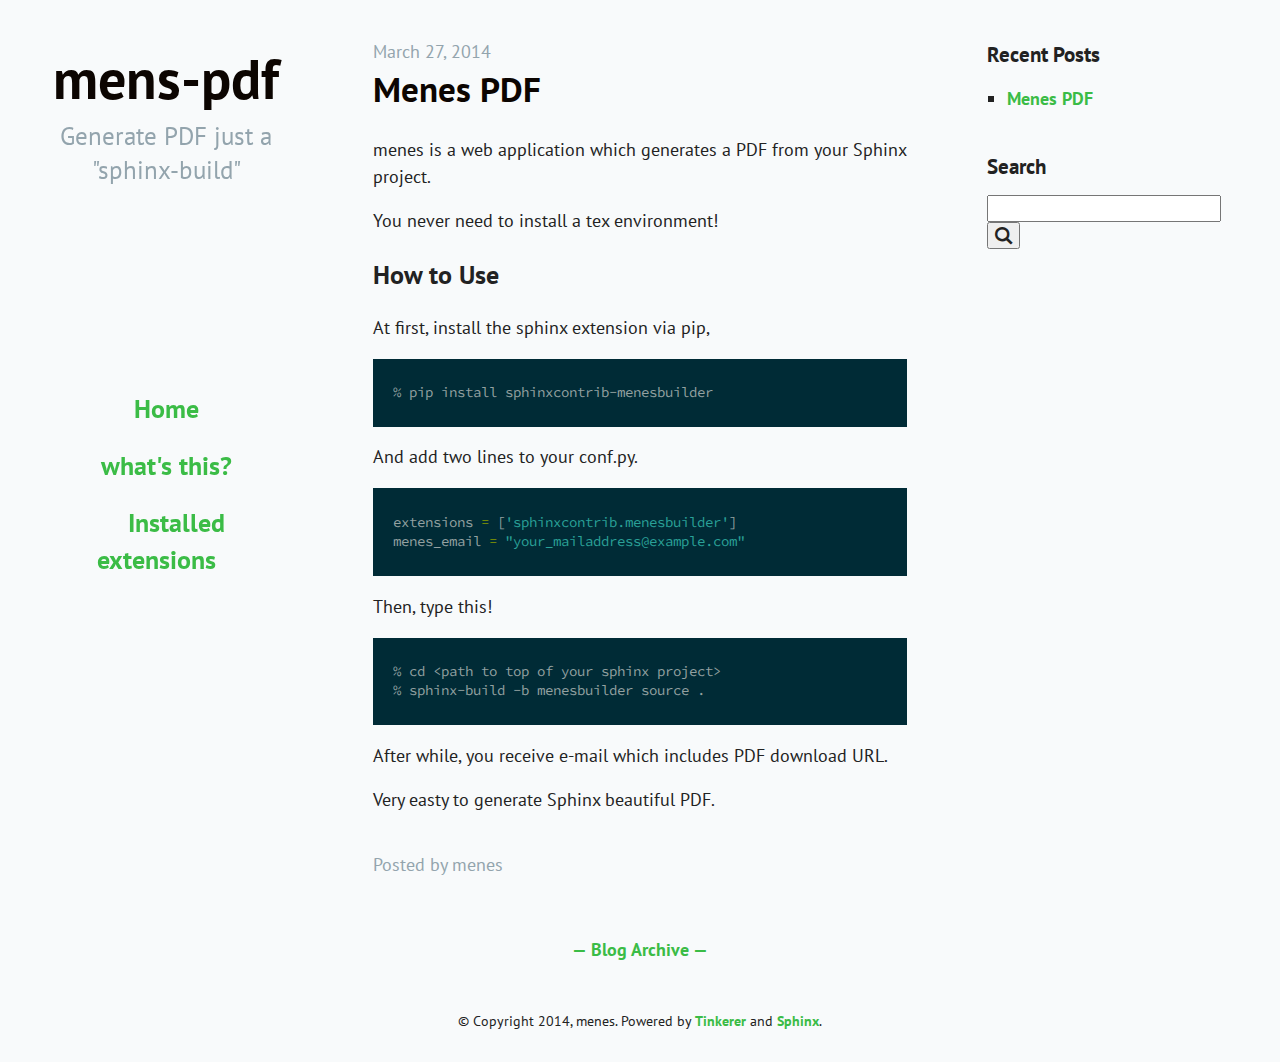
==== docs/blog/html/index.html @ aac069d6 "update docs." ====
<!DOCTYPE html><!--[if lt IE 7]>      <html xmlns="http://www.w3.org/1999/xhtml"
    xmlns:og="http://ogp.me/ns#"
    xmlns:fb="https://www.facebook.com/2008/fbml" class="no-js lt-ie9 lt-ie8 lt-ie7"> <![endif]-->
<!--[if IE 7]>         <html xmlns="http://www.w3.org/1999/xhtml"
    xmlns:og="http://ogp.me/ns#"
    xmlns:fb="https://www.facebook.com/2008/fbml" class="no-js lt-ie9 lt-ie8"> <![endif]-->
<!--[if IE 8]>         <html xmlns="http://www.w3.org/1999/xhtml"
    xmlns:og="http://ogp.me/ns#"
    xmlns:fb="https://www.facebook.com/2008/fbml" class="no-js lt-ie9"> <![endif]-->
<!--[if gt IE 8]><!--> <html xmlns="http://www.w3.org/1999/xhtml"
    xmlns:og="http://ogp.me/ns#"
    xmlns:fb="https://www.facebook.com/2008/fbml" class="no-js"> <!--<![endif]-->
    <head>
        <meta charset="utf-8">
        <meta http-equiv="X-UA-Compatible" content="IE=edge,chrome=1">
        <meta name="description" content="Generate PDF">
        <meta name="viewport" content="width=device-width">
        <title>Home &mdash; mens-pdf</title>
            <link rel="stylesheet" href="_static/normalize.css" type="text/css">
            <link rel="stylesheet" href="_static/sphinx.css" type="text/css">
            <link rel="stylesheet" href="_static/main.css" type="text/css">
            <link rel="stylesheet" href="_static/flat.css" type="text/css">
            <link rel="stylesheet" href="_static/pygments.css" type="text/css" />
            <link rel="stylesheet" href="_static/webfont.css" type="text/css">
        <link rel="shortcut icon" href="_static/tinkerer.ico" /><!-- Load modernizr and JQuery -->
        <script src="_static/vendor/modernizr-2.6.2.min.js"></script>
        <script src="//ajax.googleapis.com/ajax/libs/jquery/1.8.2/jquery.min.js"></script>
        <script>window.jQuery || document.write('<script src="_static/vendor/jquery-1.8.2.min.js"><\/script>')</script>
        <script src="_static/plugins.js"></script>
        <script src="_static/main.js"></script>
        <link rel="alternate" type="application/rss+xml" title="RSS" href="rss.html" /><script type="text/javascript">
      var DOCUMENTATION_OPTIONS = {
        URL_ROOT:    './',
        VERSION:     '1.3.0',
        COLLAPSE_INDEX: false,
        FILE_SUFFIX: '.html',
        HAS_SOURCE:  true
      };
    </script><script type="text/javascript" src="_static/underscore.js"></script><script type="text/javascript" src="_static/doctools.js"></script>

    <script type="text/javascript">
        $(document).ready(function () {
            // Scroll to content if on small screen
            if (screen.width < 480)
            {
                $(document).scrollTop(document.getElementsByTagName("article")[0].offsetTop - 44);
            }
        });
    </script></head>
    <body>
        <!--[if lt IE 7]>
            <p class="chromeframe">You are using an <strong>outdated</strong> browser. Please <a href="http://browsehappy.com/">upgrade your browser</a> or <a href="http://www.google.com/chromeframe/?redirect=true">activate Google Chrome Frame</a> to improve your experience.</p>
        <![endif]-->

      <div id="container"><header>
            <hgroup>
              <h1><a href="#">mens-pdf</a></h1><h2>Generate PDF just a &#34;sphinx-build&#34;</h2></hgroup>
          </header>
      <nav>
            <ul><li class="main-nav">
                  <a href="#">Home</a>
                </li>
              <li class="main-nav">
                  <a href="pages/whatsthis.html">what&#39;s this?</a>
                </li>
              <li class="main-nav">
                  <a href="pages/extensions.html">Installed extensions</a>
                </li>
              </ul>
          </nav><div class="main-container"><div class="main wrapper clearfix"><article><div class="timestamp postmeta">
            <span>March 27, 2014</span>
        </div>
        <div class="section" id="menes-pdf">
<h1><a href="2014/03/27/initial.html">Menes PDF</a></h1>
<p>menes is a web application which generates a PDF from your Sphinx
project.</p>
<p>You never need to install a tex environment!</p>
<div class="section" id="how-to-use">
<h2>How to Use</h2>
<p>At first, install the sphinx extension via pip,</p>
<div class="highlight-python"><div class="highlight"><pre>% pip install sphinxcontrib-menesbuilder
</pre></div>
</div>
<p>And add two lines to your conf.py.</p>
<div class="highlight-python"><div class="highlight"><pre><span class="n">extensions</span> <span class="o">=</span> <span class="p">[</span><span class="s">'sphinxcontrib.menesbuilder'</span><span class="p">]</span>
<span class="n">menes_email</span> <span class="o">=</span> <span class="s">&quot;your_mailaddress@example.com&quot;</span>
</pre></div>
</div>
<p>Then, type this!</p>
<div class="highlight-python"><div class="highlight"><pre>% cd &lt;path to top of your sphinx project&gt;
% sphinx-build -b menesbuilder source .
</pre></div>
</div>
<p>After while, you receive e-mail which includes PDF download URL.</p>
<p>Very easty to generate Sphinx beautiful PDF.</p>
</div>
</div>
        <div class="postmeta">
        <div class="author">
            <span>Posted by menes</span>
        </div>
        
        
        </div><div class="archive_link">
        <a href="archive.html"> &mdash; Blog Archive &mdash; </a>
    </div></article><aside class="sidebar"><section><div class="widget">
    <h1>Recent Posts</h1>
    <ul><li>
            <a href="2014/03/27/initial.html">Menes PDF</a>
        </li></ul>
</div>
</section><section><div class="widget" id="searchbox">
    <h1>Search</h1>
    <form action="search.html" method="get">
        <input type="text" name="q" />
        <button type="submit"><span class="webfont">L</span></button>
    </form>
</div></section></aside></div> <!-- #main --></div> <!-- #main-container -->

        <div class="footer-container"><footer class="wrapper">&copy; Copyright 2014, menes. Powered by <a href="http://www.tinkerer.me/">Tinkerer</a> and <a href="http://sphinx.pocoo.org/">Sphinx</a>.</footer></div> <!-- footer-container -->

      </div> <!--! end of #container --><!--[if lt IE 7 ]>
          <script src="//ajax.googleapis.com/ajax/libs/chrome-frame/1.0.3/CFInstall.min.js"></script>
          <script>window.attachEvent('onload',function(){CFInstall.check({mode:'overlay'})})</script>
        <![endif]-->
    </body>
</html>
---- docs/blog/html/_static/sphinx.css ----
div.admonition {
    margin-top: 10px;
    margin-bottom: 10px;
    padding: 7px;
}

div.admonition dt {
    font-weight: bold;
}

div.admonition dl {
    margin-bottom: 0;
}

p.admonition-title {
    margin: 0px 10px 5px 0px;
    font-weight: bold;
}

div.body p.centered {
    text-align: center;
    margin-top: 25px;
}

img.align-left, .figure.align-left, object.align-left {
    clear: left;
    float: left;
    margin-right: 1em;
}

img.align-right, .figure.align-right, object.align-right {
    clear: right;
    float: right;
    margin-left: 1em;
}

img.align-center, .figure.align-center, object.align-center {
  display: block;
  margin-left: auto;
  margin-right: auto;
}

.align-left {
    text-align: left;
}

.align-center {
    text-align: center;
}

.align-right {
    text-align: right;
}
---- docs/blog/html/_static/main.css ----
/*
 * HTML5 Boilerplate
 *
 * What follows is the result of much research on cross-browser styling.
 * Credit left inline and big thanks to Nicolas Gallagher, Jonathan Neal,
 * Kroc Camen, and the H5BP dev community and team.
 */

/* ==========================================================================
   Base styles: opinionated defaults
   ========================================================================== */

html,
button,
input,
select,
textarea {
    color: #222;
}

body {
    font-size: 1em;
    line-height: 1.4;
}

/*
 * Remove text-shadow in selection highlight: h5bp.com/i
 * These selection declarations have to be separate.
 * Customize the background color to match your design.
 */

::-moz-selection {
    background: #b3d4fc;
    text-shadow: none;
}

::selection {
    background: #b3d4fc;
    text-shadow: none;
}

/*
 * A better looking default horizontal rule
 */

hr {
    display: block;
    height: 1px;
    border: 0;
    border-top: 1px solid #ccc;
    margin: 1em 0;
    padding: 0;
}

/*
 * Remove the gap between images and the bottom of their containers: h5bp.com/i/440
 */

img {
    vertical-align: middle;
}

/*
 * Remove default fieldset styles.
 */

fieldset {
    border: 0;
    margin: 0;
    padding: 0;
}

/*
 * Allow only vertical resizing of textareas.
 */

textarea {
    resize: vertical;
}

/* ==========================================================================
   Chrome Frame prompt
   ========================================================================== */

.chromeframe {
    margin: 0.2em 0;
    background: #ccc;
    color: #000;
    padding: 0.2em 0;
}

/* ==========================================================================
   Helper classes
   ========================================================================== */

/*
 * Image replacement
 */

.ir {
    background-color: transparent;
    border: 0;
    overflow: hidden;
    /* IE 6/7 fallback */
    *text-indent: -9999px;
}

.ir:before {
    content: "";
    display: block;
    width: 0;
    height: 100%;
}

/*
 * Hide from both screenreaders and browsers: h5bp.com/u
 */

.hidden {
    display: none !important;
    visibility: hidden;
}

/*
 * Hide only visually, but have it available for screenreaders: h5bp.com/v
 */

.visuallyhidden {
    border: 0;
    clip: rect(0 0 0 0);
    height: 1px;
    margin: -1px;
    overflow: hidden;
    padding: 0;
    position: absolute;
    width: 1px;
}

/*
 * Extends the .visuallyhidden class to allow the element to be focusable
 * when navigated to via the keyboard: h5bp.com/p
 */

.visuallyhidden.focusable:active,
.visuallyhidden.focusable:focus {
    clip: auto;
    height: auto;
    margin: 0;
    overflow: visible;
    position: static;
    width: auto;
}

/*
 * Hide visually and from screenreaders, but maintain layout
 */

.invisible {
    visibility: hidden;
}

/*
 * Clearfix: contain floats
 *
 * For modern browsers
 * 1. The space content is one way to avoid an Opera bug when the
 *    `contenteditable` attribute is included anywhere else in the document.
 *    Otherwise it causes space to appear at the top and bottom of elements
 *    that receive the `clearfix` class.
 * 2. The use of `table` rather than `block` is only necessary if using
 *    `:before` to contain the top-margins of child elements.
 */

.clearfix:before,
.clearfix:after {
    content: " "; /* 1 */
    display: table; /* 2 */
}

.clearfix:after {
    clear: both;
}

/*
 * For IE 6/7 only
 * Include this rule to trigger hasLayout and contain floats.
 */

.clearfix {
    *zoom: 1;
}

/* ==========================================================================
   Print styles.
   Inlined to avoid required HTTP connection: h5bp.com/r
   ========================================================================== */

@media print {
    * {
        background: transparent !important;
        color: #000 !important; /* Black prints faster: h5bp.com/s */
        box-shadow: none !important;
        text-shadow: none !important;
    }

    a,
    a:visited {
        text-decoration: underline;
    }

    a[href]:after {
        content: " (" attr(href) ")";
    }

    abbr[title]:after {
        content: " (" attr(title) ")";
    }

    /*
     * Don't show links for images, or javascript/internal links
     */

    .ir a:after,
    a[href^="javascript:"]:after,
    a[href^="#"]:after {
        content: "";
    }

    pre,
    blockquote {
        border: 1px solid #999;
        page-break-inside: avoid;
    }

    thead {
        display: table-header-group; /* h5bp.com/t */
    }

    tr,
    img {
        page-break-inside: avoid;
    }

    img {
        max-width: 100% !important;
    }

    @page {
        margin: 0.5cm;
    }

    p,
    h2,
    h3 {
        orphans: 3;
        widows: 3;
    }

    h2,
    h3 {
        page-break-after: avoid;
    }
}
---- docs/blog/html/_static/flat.css ----
/* Typography */
@import url(http://fonts.googleapis.com/css?family=PT+Sans:400,700,400italic,700italic);
@import url(http://fonts.googleapis.com/css?family=Source+Code+Pro);body { font-family: 'PT Sans', Helvetica, Arial, sans-serif; }

header { text-align: center; }
header h1 * { font-size: 1.6em; }
header h2 { font-size: 1.4em; font-weight: normal; margin: 0; padding: 0; }

nav { font-size: 1.5em; }

article p { line-height: 1.5; }

.highlight { font-size: .8em; }

blockquote { margin-left: 0; padding-left: 20px; }

aside.sidebar h1 { font-size: 1.2em; }
aside.sidebar { font-size: 1em; }
aside.sidebar.highlight { font-size: .8em; }

footer { font-size: 0.8em; }

code, kbd, pre, samp { font-family: 'Source Code Pro', monospace, serif; line-height: 1.4em; }

@media only screen and (min-width: 900px) {
    body { font-size: 1.1em; }
}

/* Layout */
ul { padding: 0 0 0 20px; list-style: square; }

header { padding: 20px 0; }
header h1, span { margin: 0; }
header h1 { padding: 0 20px; }
header h2 { padding: 0 20px; display: block; }

nav { padding: 5px 0; }
nav ul, nav ol { list-style: none; list-style-image: none; margin: 0; padding: 0; }
nav li { text-align: center; width: 100%; }
nav li.main-nav { padding: 10px 0; }

ul.related { padding: 20px 0 20px 0; list-style: none; }
ul.related li { line-height: 2em; list-style-type: none; text-align: center; }
article { padding: 20px 20px 10px 20px; }
article li { line-height: 1.5em; }
article h1 { margin-top: 0; }
ul.related:first-child { padding: 0 0 20px 0; }

div.highlight { padding: 5px 10px; }
div.highlight pre { overflow-x: auto; white-space: pre; word-wrap: normal; }

div.post_separator { height: 40px; }

aside.sidebar h1 { margin-top: 0; }
aside.sidebar div.widget { margin: 20px 0; padding: 0 20px; }

div.archive_link { padding-top: 10px; text-align: center; }

div.footer-container { margin: 20px 0; }
footer { margin-bottom: 20px; padding: 20px; text-align: center; }

@media only screen and (min-width: 480px) {
    header { padding: 40px 0; }
    header h1 { padding: 0 40px; }
    header h2 { padding: 0 40px; }

    nav { padding: 10px 0; }
    nav ul { margin: 0 40px; padding: 0; text-align: center; }
    nav li { display: inline; list-style-type: none; text-align: left; width: auto; }
    nav li.main-nav { margin: 20px 0; padding: 0; }
    nav li.main-nav a { padding: 0 20px; }

    article { padding: 40px 40px 20px 40px; }
    ul.related { margin: 40px 0; padding: 20px 0 20px 0; }
    ul.related li { display: inline; line-height: 1em; }
    ul.related li.right { display: inline; float: right; }
    ul.related:first-child { padding-bottom: 20px; }

    div.highlight { padding: 10px 20px; }

    div.section + div.postmeta { margin: 40px 0; }

    aside.sidebar div.widget { margin: 40px 0; padding: 0 40px; }

    div.archive_link { padding-top: 20px; text-align: center; }

    footer { padding: 10px 40px; }
}

@media only screen and (min-width: 900px) {
    header { left: 0; top: 0; position: fixed; width: 26%; }

    nav { left: 0; top: 40%; position: fixed; width: 26%; }
    nav li { display: block; text-align: center; width: 100%; }

    div.main-container { margin-left: 26%; }
    div.footer-container { margin-left: 26%; }
}

@media only screen and (min-width: 1200px) {
    div.main-container { max-width: 48%; }
    div.footer-container { max-width: 48%; }

    aside.sidebar { left: 74%; top: 0; position: absolute;  width: 26%; } 
}

/* Palette */body { background-color: #f8fafb; }

header a, header a:visited, header a:hover, headera:active { color: #0c0501; text-decoration: none; }
header h2 { color: #93a4ad; }

a, a:visited { font-weight: bold; color: #3bbc46; text-decoration: none; }
a:hover { font-weight: bold; color: #3bbc46; text-decoration: underline; }
a.footnote-reference { vertical-align: super; }
div.section h1 a { color: #0c0501; text-decoration: none; }
.docutils.literal { background-color: #e6edf2; border: 1px solid #f8fafb; border-radius: 8px; padding: 2px 4px; }

blockquote { border-left: 10px solid #3bbc46; }

div.postmeta { color: #93a4ad; }

/* Archive page */
span.title_tag, span.title_category { font-style: italic; }

div.year h1 { font-size: 1.6em; margin-bottom: 0; margin-top: 20px; }

div.year ul { display: inline; list-style-type: none; margin: 0; }

div.year div.postmeta { margin: 10px 0 10px 0; }

div.year div.timestamp { color: #0c0501; font-size: 1.6em; font-weight: normal; margin-top: 0; }

div.year h2 { margin-bottom: 20px; margin-top: 0; }

@media only screen and (min-width: 480px) {
    div.year h1 { float: left; margin-right: -100%; }

    div.year div.postmeta { margin: 0 0 40px 40%; }
    div.year div.timestamp { float: left; margin-left: 20%; }
    div.year h2 { margin-left: 40%; }
}
---- docs/blog/html/_static/pygments.css ----
.highlight { background-color: #002B36; color: #93A1A1; }
.hll { background-color: #ffffcc }
.c { color: #586E75 } /* Comment */
.err { color: #93A1A1 } /* Error */
.g { color: #93A1A1 } /* Generic */
.k { color: #859900 } /* Keyword */
.l { color: #93A1A1 } /* Literal */
.n { color: #93A1A1 } /* Name */
.o { color: #859900 } /* Operator */
.x { color: #CB4B16 } /* Other */
.p { color: #93A1A1 } /* Punctuation */
.cm { color: #586E75 } /* Comment.Multiline */
.cp { color: #859900 } /* Comment.Preproc */
.c1 { color: #586E75 } /* Comment.Single */
.cs { color: #859900 } /* Comment.Special */
.gd { color: #2AA198 } /* Generic.Deleted */
.ge { color: #93A1A1; font-style: italic } /* Generic.Emph */
.gr { color: #DC322F } /* Generic.Error */
.gh { color: #CB4B16 } /* Generic.Heading */
.gi { color: #859900 } /* Generic.Inserted */
.go { color: #93A1A1 } /* Generic.Output */
.gp { color: #93A1A1 } /* Generic.Prompt */
.gs { color: #93A1A1; font-weight: bold } /* Generic.Strong */
.gu { color: #CB4B16 } /* Generic.Subheading */
.gt { color: #93A1A1 } /* Generic.Traceback */
.kc { color: #CB4B16 } /* Keyword.Constant */
.kd { color: #268BD2 } /* Keyword.Declaration */
.kn { color: #859900 } /* Keyword.Namespace */
.kp { color: #859900 } /* Keyword.Pseudo */
.kr { color: #268BD2 } /* Keyword.Reserved */
.kt { color: #DC322F } /* Keyword.Type */
.ld { color: #93A1A1 } /* Literal.Date */
.m { color: #2AA198 } /* Literal.Number */
.s { color: #2AA198 } /* Literal.String */
.na { color: #93A1A1 } /* Name.Attribute */
.nb { color: #B58900 } /* Name.Builtin */
.nc { color: #268BD2 } /* Name.Class */
.no { color: #CB4B16 } /* Name.Constant */
.nd { color: #268BD2 } /* Name.Decorator */
.ni { color: #CB4B16 } /* Name.Entity */
.ne { color: #CB4B16 } /* Name.Exception */
.nf { color: #268BD2 } /* Name.Function */
.nl { color: #93A1A1 } /* Name.Label */
.nn { color: #93A1A1 } /* Name.Namespace */
.nx { color: #93A1A1 } /* Name.Other */
.py { color: #93A1A1 } /* Name.Property */
.nt { color: #268BD2 } /* Name.Tag */
.nv { color: #268BD2 } /* Name.Variable */
.ow { color: #859900 } /* Operator.Word */
.w { color: #93A1A1 } /* Text.Whitespace */
.mf { color: #2AA198 } /* Literal.Number.Float */
.mh { color: #2AA198 } /* Literal.Number.Hex */
.mi { color: #2AA198 } /* Literal.Number.Integer */
.mo { color: #2AA198 } /* Literal.Number.Oct */
.sb { color: #586E75 } /* Literal.String.Backtick */
.sc { color: #2AA198 } /* Literal.String.Char */
.sd { color: #93A1A1 } /* Literal.String.Doc */
.s2 { color: #2AA198 } /* Literal.String.Double */
.se { color: #CB4B16 } /* Literal.String.Escape */
.sh { color: #93A1A1 } /* Literal.String.Heredoc */
.si { color: #2AA198 } /* Literal.String.Interpol */
.sx { color: #2AA198 } /* Literal.String.Other */
.sr { color: #DC322F } /* Literal.String.Regex */
.s1 { color: #2AA198 } /* Literal.String.Single */
.ss { color: #2AA198 } /* Literal.String.Symbol */
.bp { color: #268BD2 } /* Name.Builtin.Pseudo */
.vc { color: #268BD2 } /* Name.Variable.Class */
.vg { color: #268BD2 } /* Name.Variable.Global */
.vi { color: #268BD2 } /* Name.Variable.Instance */
.il { color: #2AA198 } /* Literal.Number.Integer.Long */
---- docs/blog/html/_static/webfont.css ----
/*
 * webfont.css
 * ~~~~~~~~~~~
 * 
 * Stylesheet defining WebFont font face.
 *
 * :copyright: Copyright 2011-2013 by Vlad Riscutia and contributors (see
 * CONTRIBUTORS file)
 * :license: FreeBSD, see LICENSE file
 */

/* WebFont ----------------------------------------------------------------- */
@font-face {
    font-family: "WebSymbolsRegular";
    src: url("websymbols-regular-webfont.eot");
    src: url("websymbols-regular-webfont.eot?#iefix") format("embedded-opentype"),
         url("websymbols-regular-webfont.woff") format("woff"),
         url("websymbols-regular-webfont.ttf") format("truetype"),
         url("websymbols-regular-webfont.svg#WebSymbolsRegular") format("svg");
    font-weight: normal;
    font-style: normal;
}

.webfont {
    font-family: WebSymbolsRegular;
    font-weight: normal;
    font-style: normal;
}
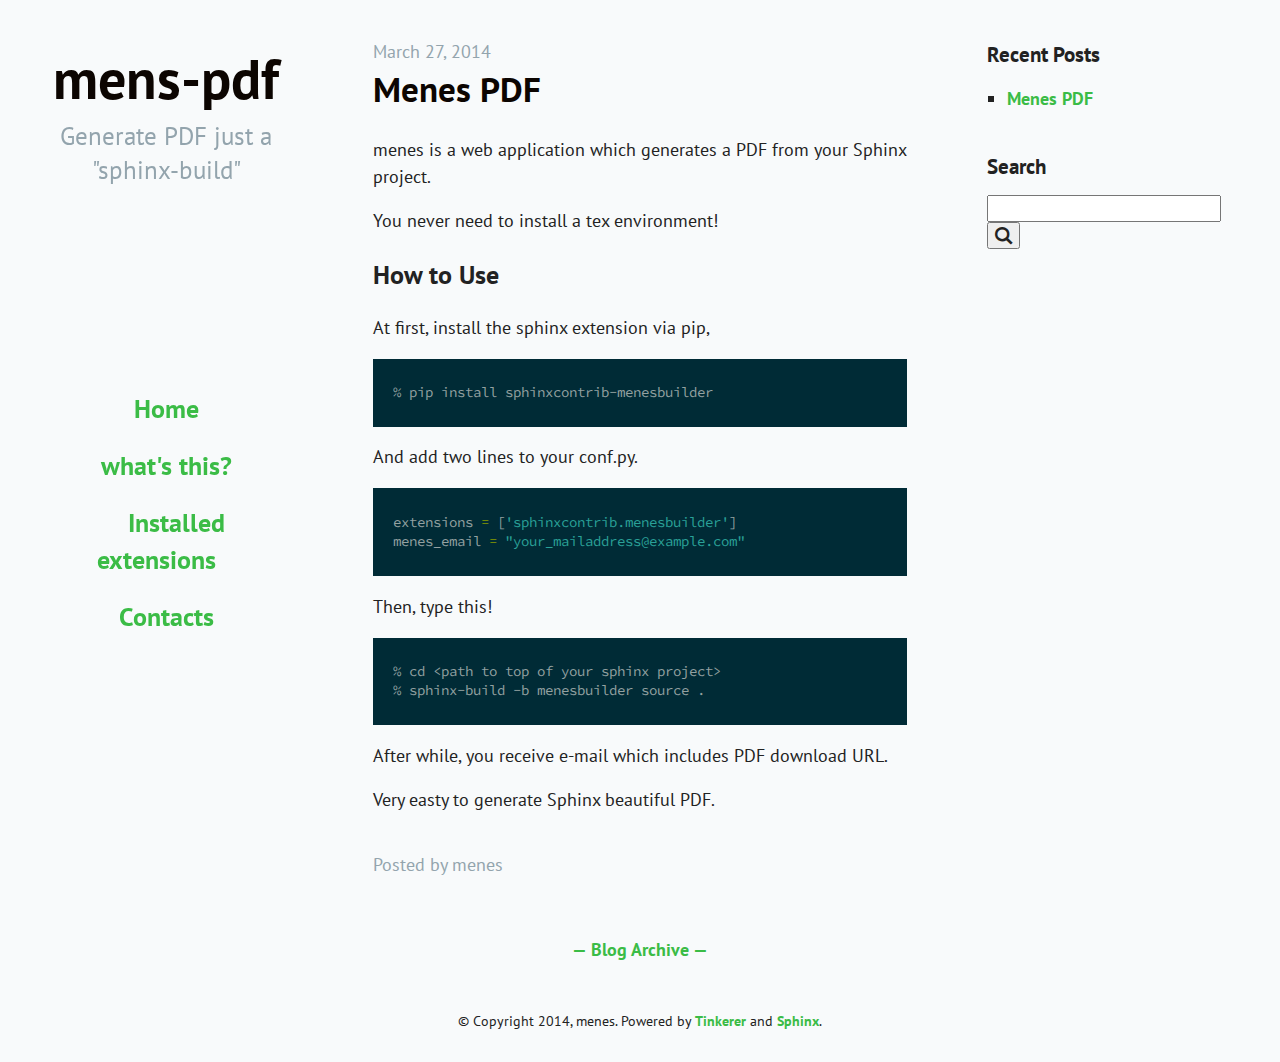
==== commit 58459285: "update documents." ====
--- a/docs/blog/html/index.html
+++ b/docs/blog/html/index.html
@@ -66,6 +66,9 @@
               <li class="main-nav">
                   <a href="pages/extensions.html">Installed extensions</a>
                 </li>
+              <li class="main-nav">
+                  <a href="pages/contacts.html">Contacts</a>
+                </li>
               </ul>
           </nav><div class="main-container"><div class="main wrapper clearfix"><article><div class="timestamp postmeta">
             <span>March 27, 2014</span>
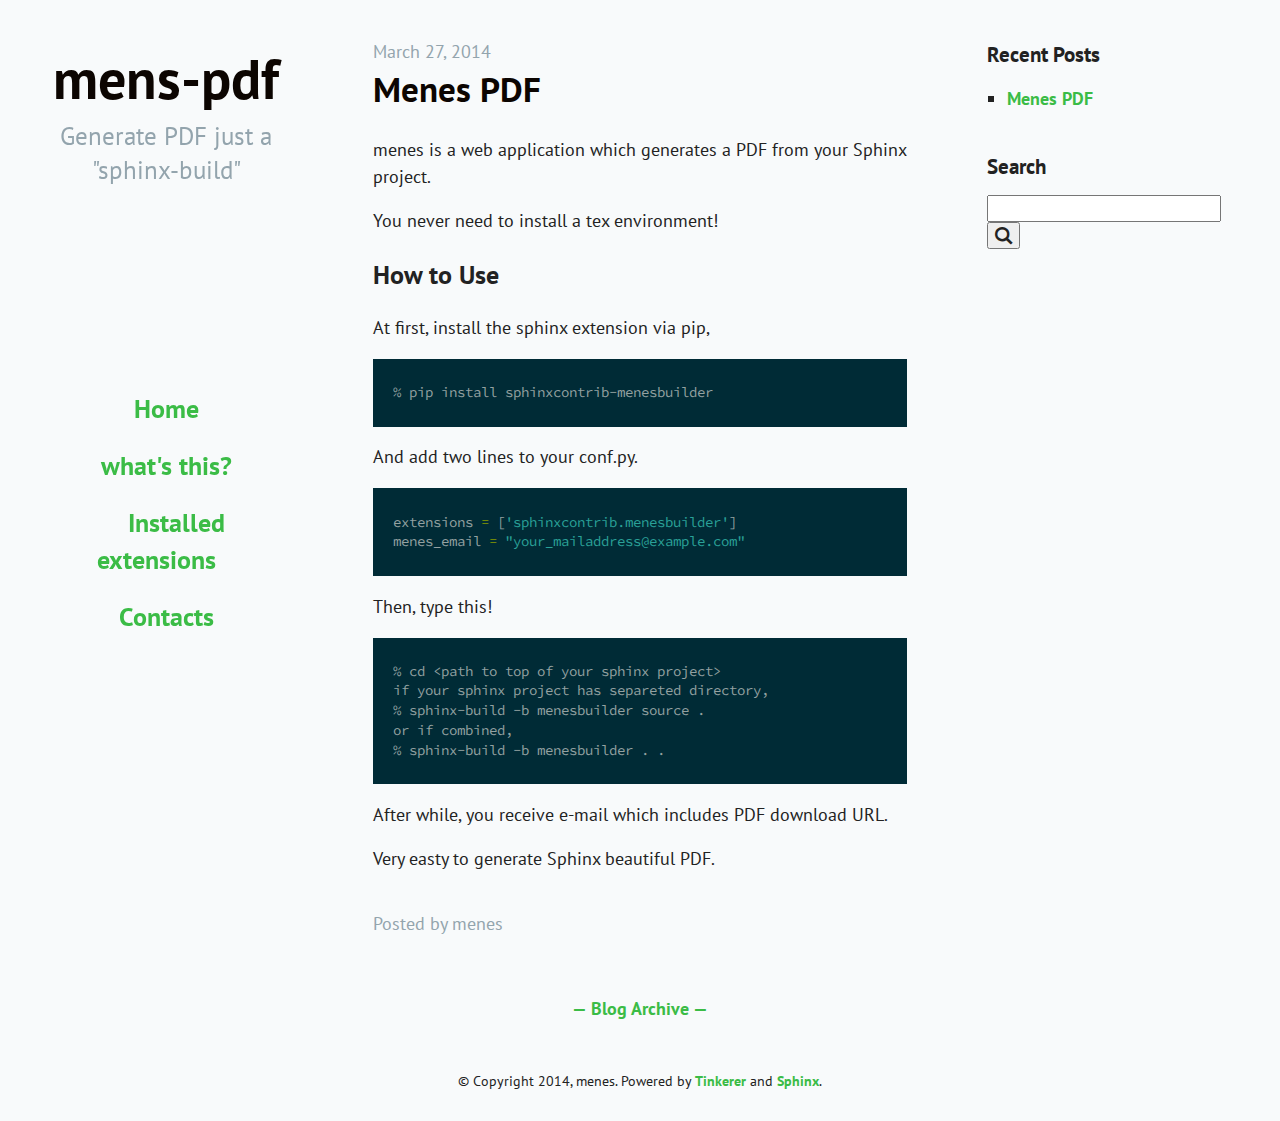
==== commit 793c9a19: "update docs more specific." ====
--- a/docs/blog/html/index.html
+++ b/docs/blog/html/index.html
@@ -91,7 +91,10 @@
 </div>
 <p>Then, type this!</p>
 <div class="highlight-python"><div class="highlight"><pre>% cd &lt;path to top of your sphinx project&gt;
+if your sphinx project has separeted directory,
 % sphinx-build -b menesbuilder source .
+or if combined,
+% sphinx-build -b menesbuilder . .
 </pre></div>
 </div>
 <p>After while, you receive e-mail which includes PDF download URL.</p>
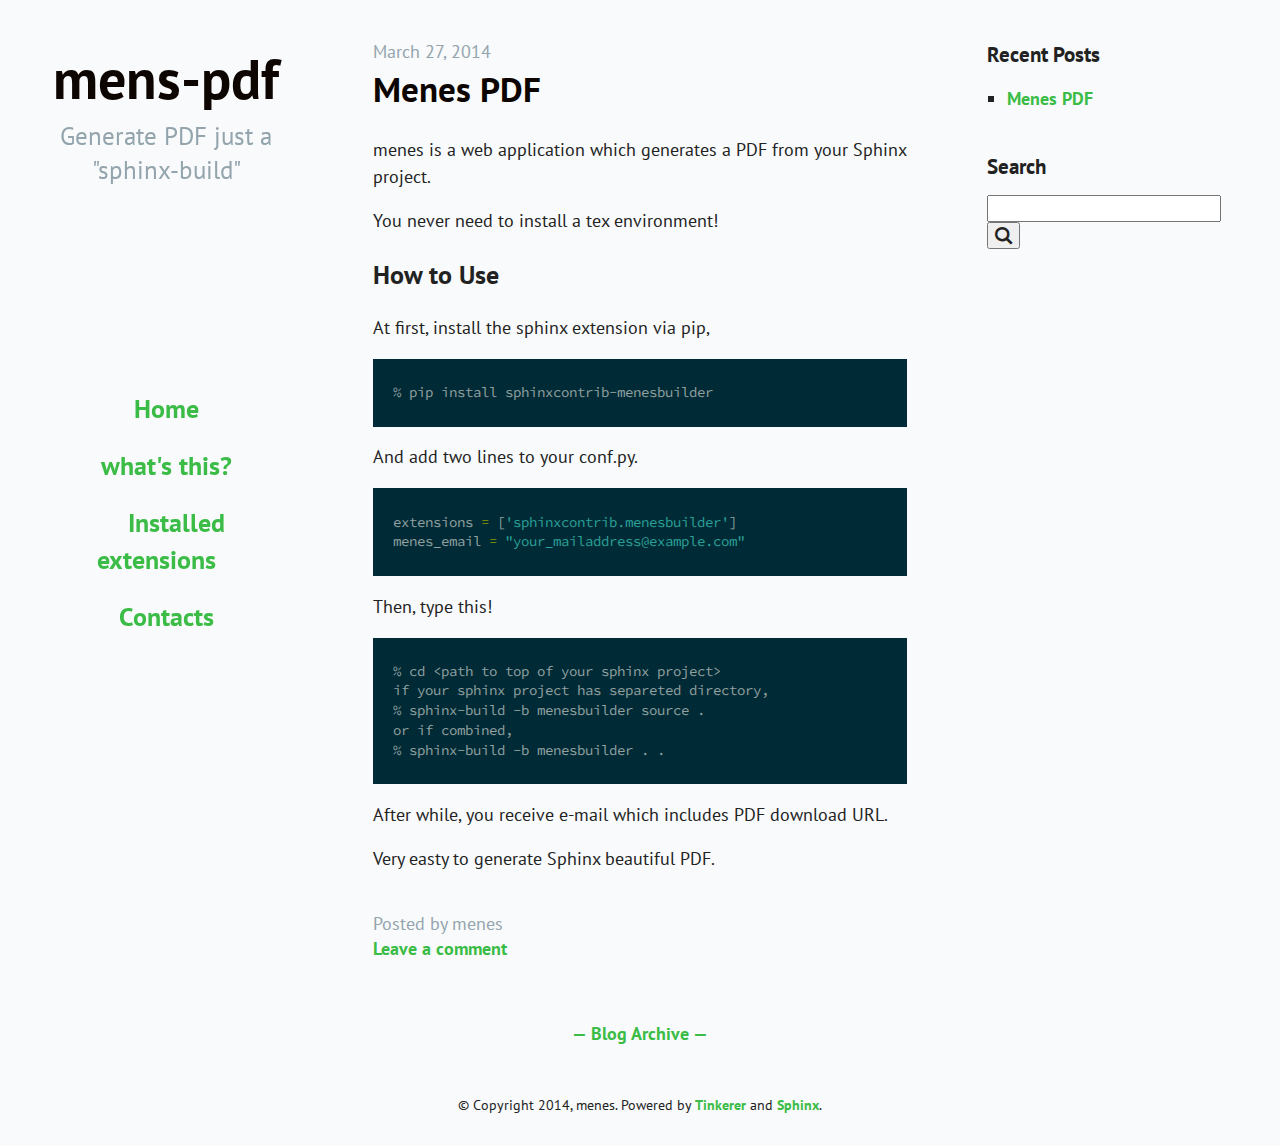
==== commit 80882e9b: "add disqus and ga." ====
--- a/docs/blog/html/index.html
+++ b/docs/blog/html/index.html
@@ -36,7 +36,7 @@
         FILE_SUFFIX: '.html',
         HAS_SOURCE:  true
       };
-    </script><script type="text/javascript" src="_static/underscore.js"></script><script type="text/javascript" src="_static/doctools.js"></script>
+    </script><script type="text/javascript" src="_static/underscore.js"></script><script type="text/javascript" src="_static/doctools.js"></script><script type="text/javascript" src="_static/disqus.js"></script>
 
     <script type="text/javascript">
         $(document).ready(function () {
@@ -107,7 +107,9 @@
         </div>
         
         
-        </div><div class="archive_link">
+        <div class="comments">
+            <a href="http://menes-pdf.info/2014/03/27/initial.html#disqus_thread" data-disqus-identifier="2014/03/27/initial">Leave a comment</a>
+        </div></div><div class="archive_link">
         <a href="archive.html"> &mdash; Blog Archive &mdash; </a>
     </div></article><aside class="sidebar"><section><div class="widget">
     <h1>Recent Posts</h1>
@@ -125,7 +127,7 @@
 
         <div class="footer-container"><footer class="wrapper">&copy; Copyright 2014, menes. Powered by <a href="http://www.tinkerer.me/">Tinkerer</a> and <a href="http://sphinx.pocoo.org/">Sphinx</a>.</footer></div> <!-- footer-container -->
 
-      </div> <!--! end of #container --><!--[if lt IE 7 ]>
+      </div> <!--! end of #container --><script type="text/javascript">    var disqus_shortname = "menes-pdf";    disqus_count();</script><!--[if lt IE 7 ]>
           <script src="//ajax.googleapis.com/ajax/libs/chrome-frame/1.0.3/CFInstall.min.js"></script>
           <script>window.attachEvent('onload',function(){CFInstall.check({mode:'overlay'})})</script>
         <![endif]-->
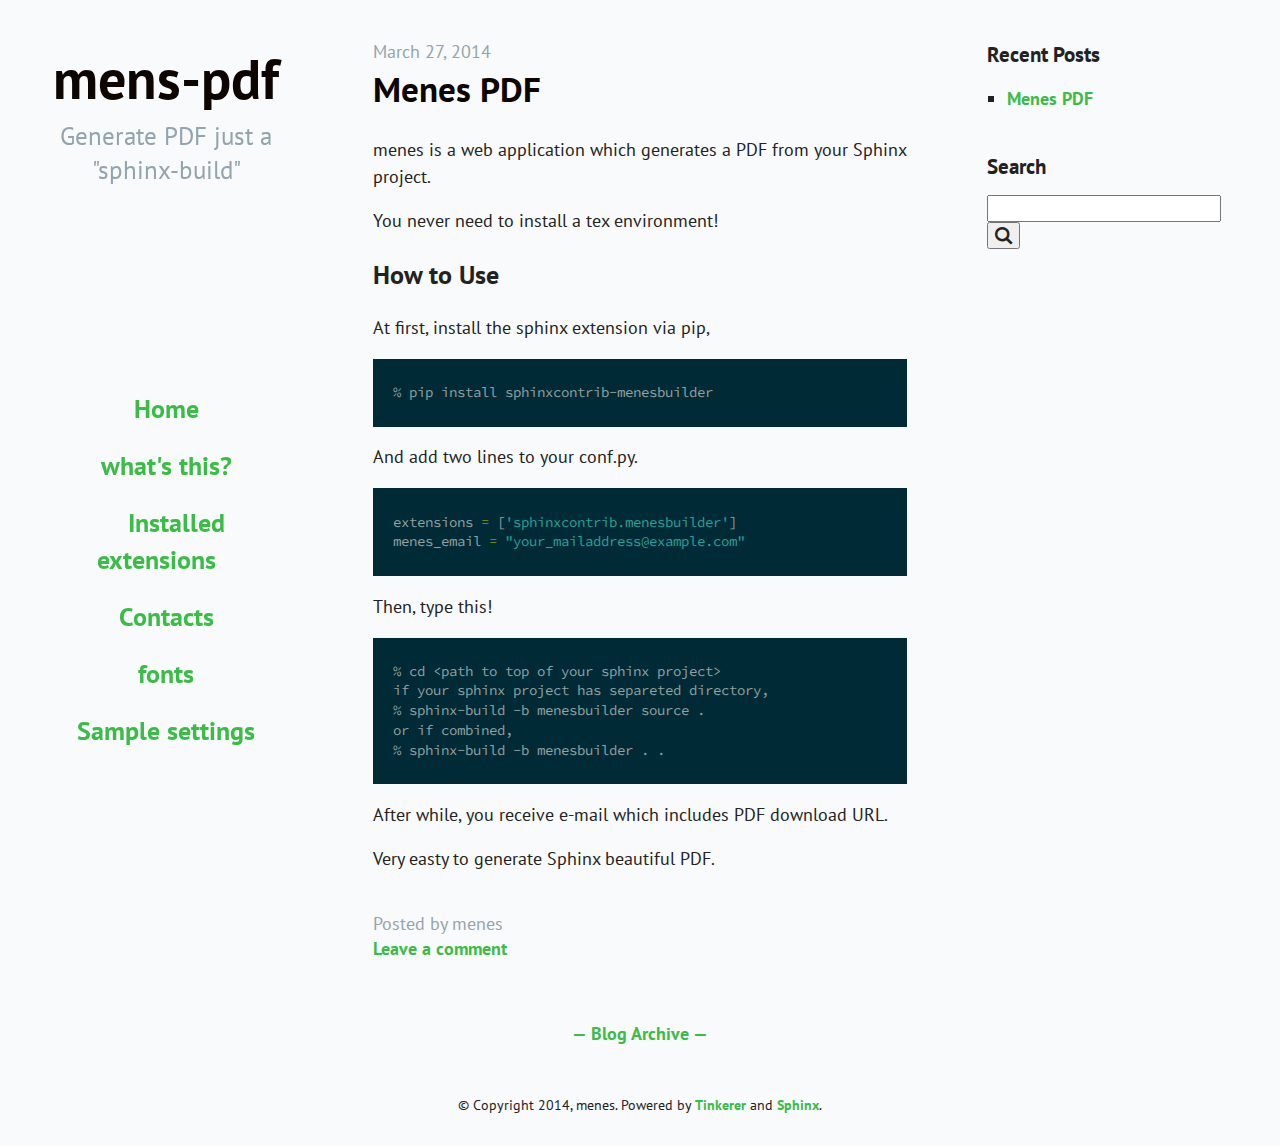
==== commit c48a50f5: "add fonts and settings document page." ====
--- a/docs/blog/html/index.html
+++ b/docs/blog/html/index.html
@@ -69,6 +69,12 @@
               <li class="main-nav">
                   <a href="pages/contacts.html">Contacts</a>
                 </li>
+              <li class="main-nav">
+                  <a href="pages/fonts.html">fonts</a>
+                </li>
+              <li class="main-nav">
+                  <a href="pages/settings.html">Sample settings</a>
+                </li>
               </ul>
           </nav><div class="main-container"><div class="main wrapper clearfix"><article><div class="timestamp postmeta">
             <span>March 27, 2014</span>
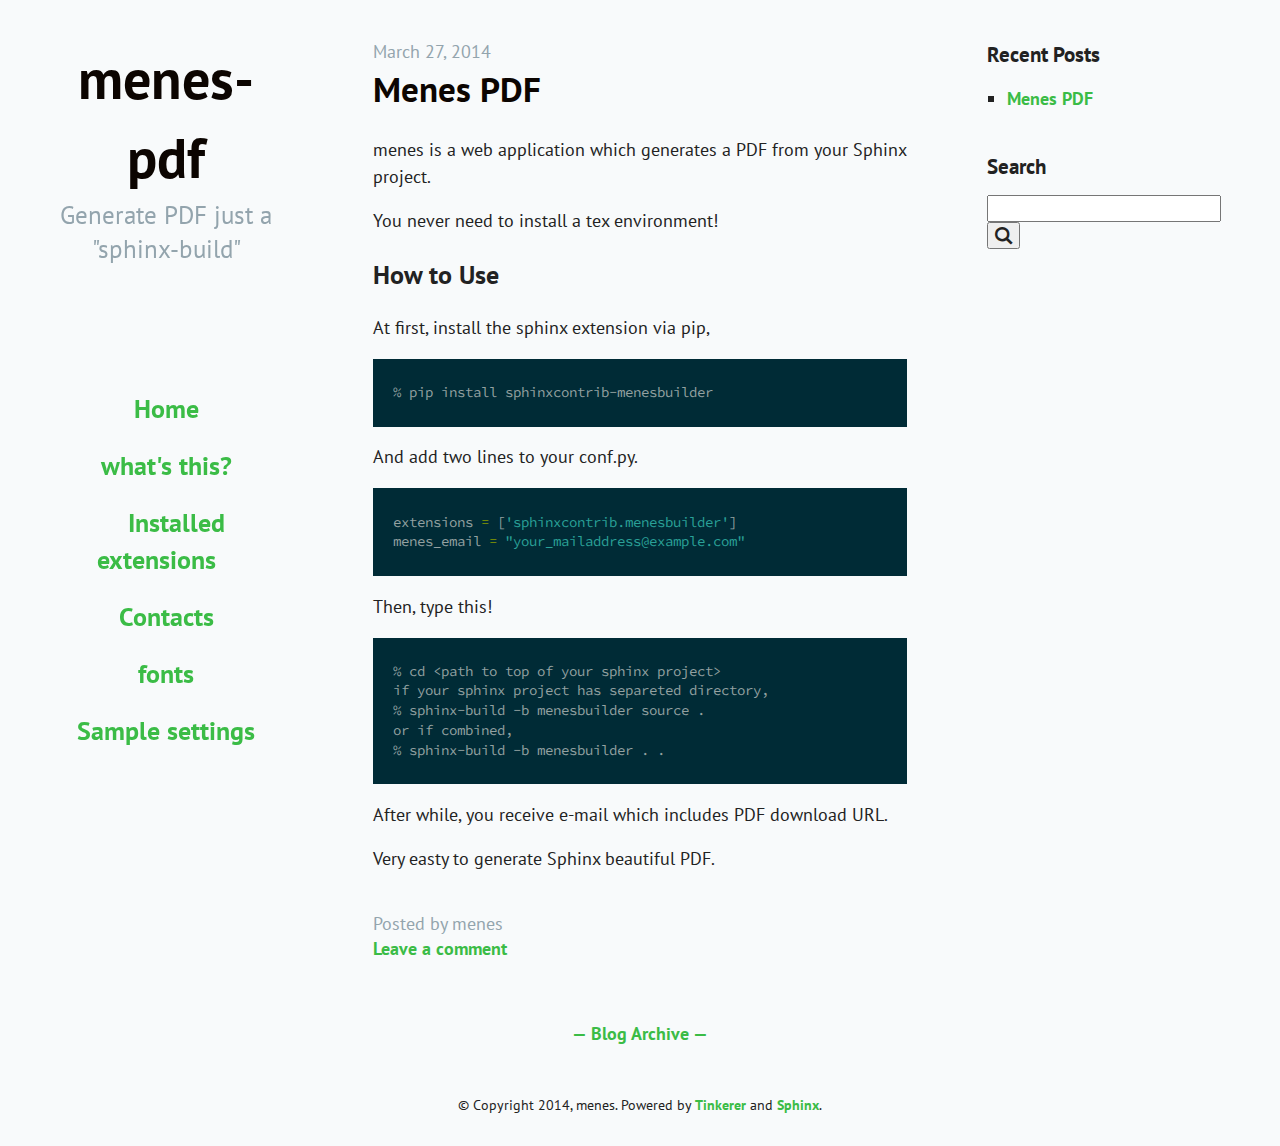
==== commit e1e52c86: "fix typo" ====
--- a/docs/blog/html/index.html
+++ b/docs/blog/html/index.html
@@ -15,7 +15,7 @@
         <meta http-equiv="X-UA-Compatible" content="IE=edge,chrome=1">
         <meta name="description" content="Generate PDF">
         <meta name="viewport" content="width=device-width">
-        <title>Home &mdash; mens-pdf</title>
+        <title>Home &mdash; menes-pdf</title>
             <link rel="stylesheet" href="_static/normalize.css" type="text/css">
             <link rel="stylesheet" href="_static/sphinx.css" type="text/css">
             <link rel="stylesheet" href="_static/main.css" type="text/css">
@@ -54,7 +54,7 @@
 
       <div id="container"><header>
             <hgroup>
-              <h1><a href="#">mens-pdf</a></h1><h2>Generate PDF just a &#34;sphinx-build&#34;</h2></hgroup>
+              <h1><a href="#">menes-pdf</a></h1><h2>Generate PDF just a &#34;sphinx-build&#34;</h2></hgroup>
           </header>
       <nav>
             <ul><li class="main-nav">
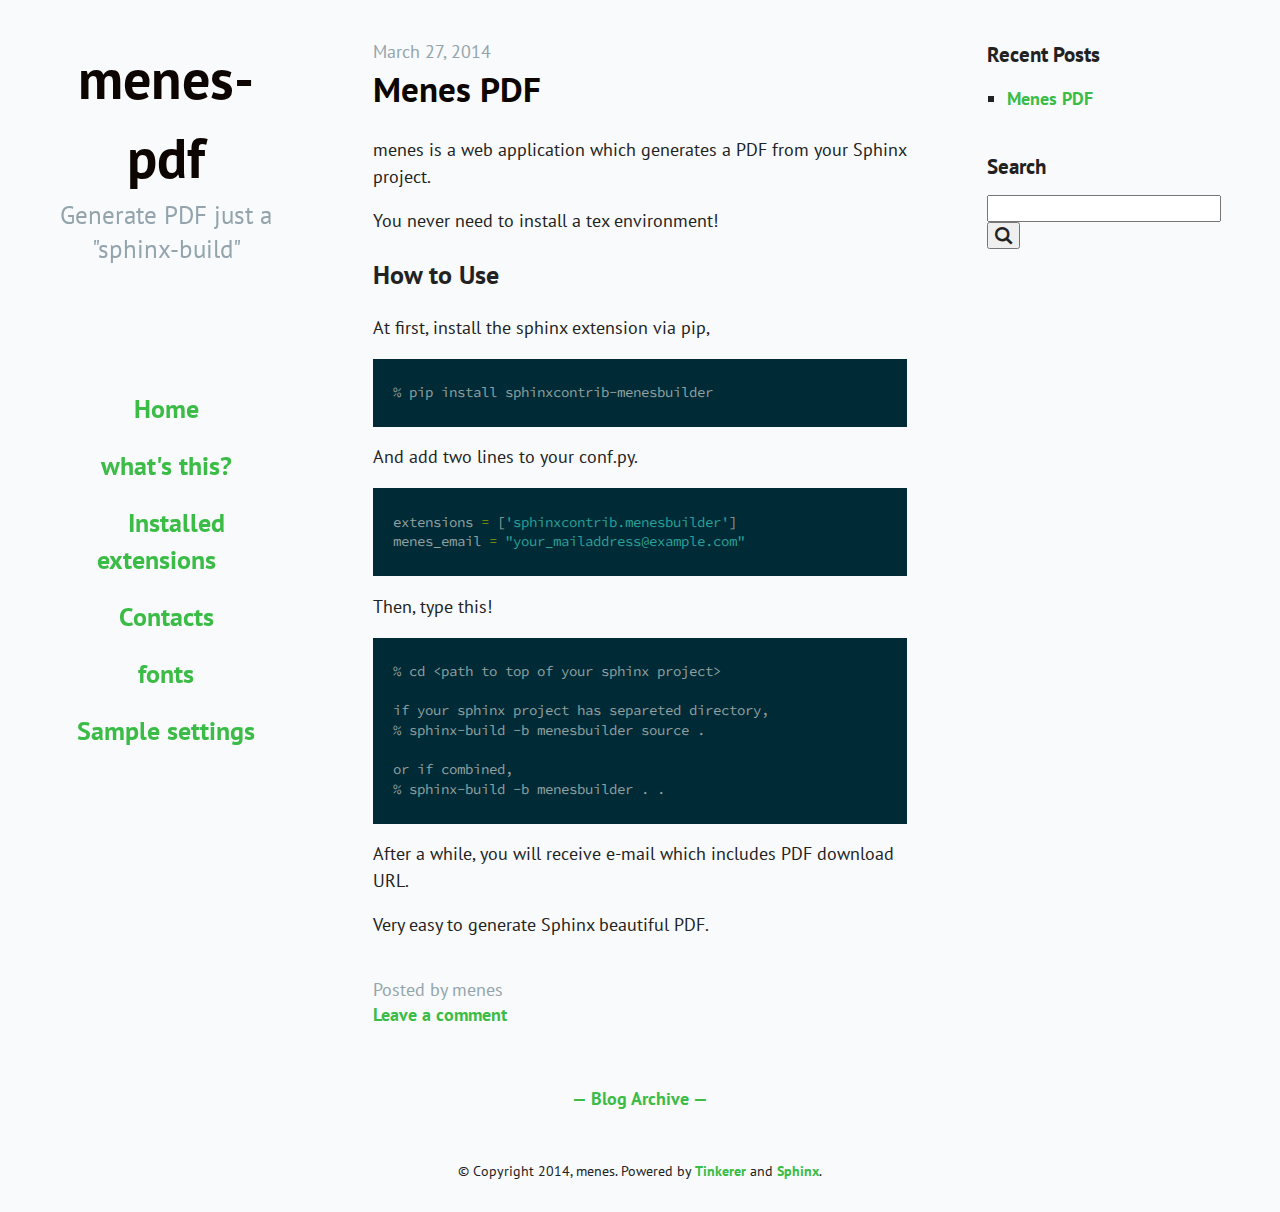
==== commit 61885370: "fix typos." ====
--- a/docs/blog/html/index.html
+++ b/docs/blog/html/index.html
@@ -97,14 +97,16 @@
 </div>
 <p>Then, type this!</p>
 <div class="highlight-python"><div class="highlight"><pre>% cd &lt;path to top of your sphinx project&gt;
+
 if your sphinx project has separeted directory,
 % sphinx-build -b menesbuilder source .
+
 or if combined,
 % sphinx-build -b menesbuilder . .
 </pre></div>
 </div>
-<p>After while, you receive e-mail which includes PDF download URL.</p>
-<p>Very easty to generate Sphinx beautiful PDF.</p>
+<p>After a while, you will receive e-mail which includes PDF download URL.</p>
+<p>Very easy to generate Sphinx beautiful PDF.</p>
 </div>
 </div>
         <div class="postmeta">
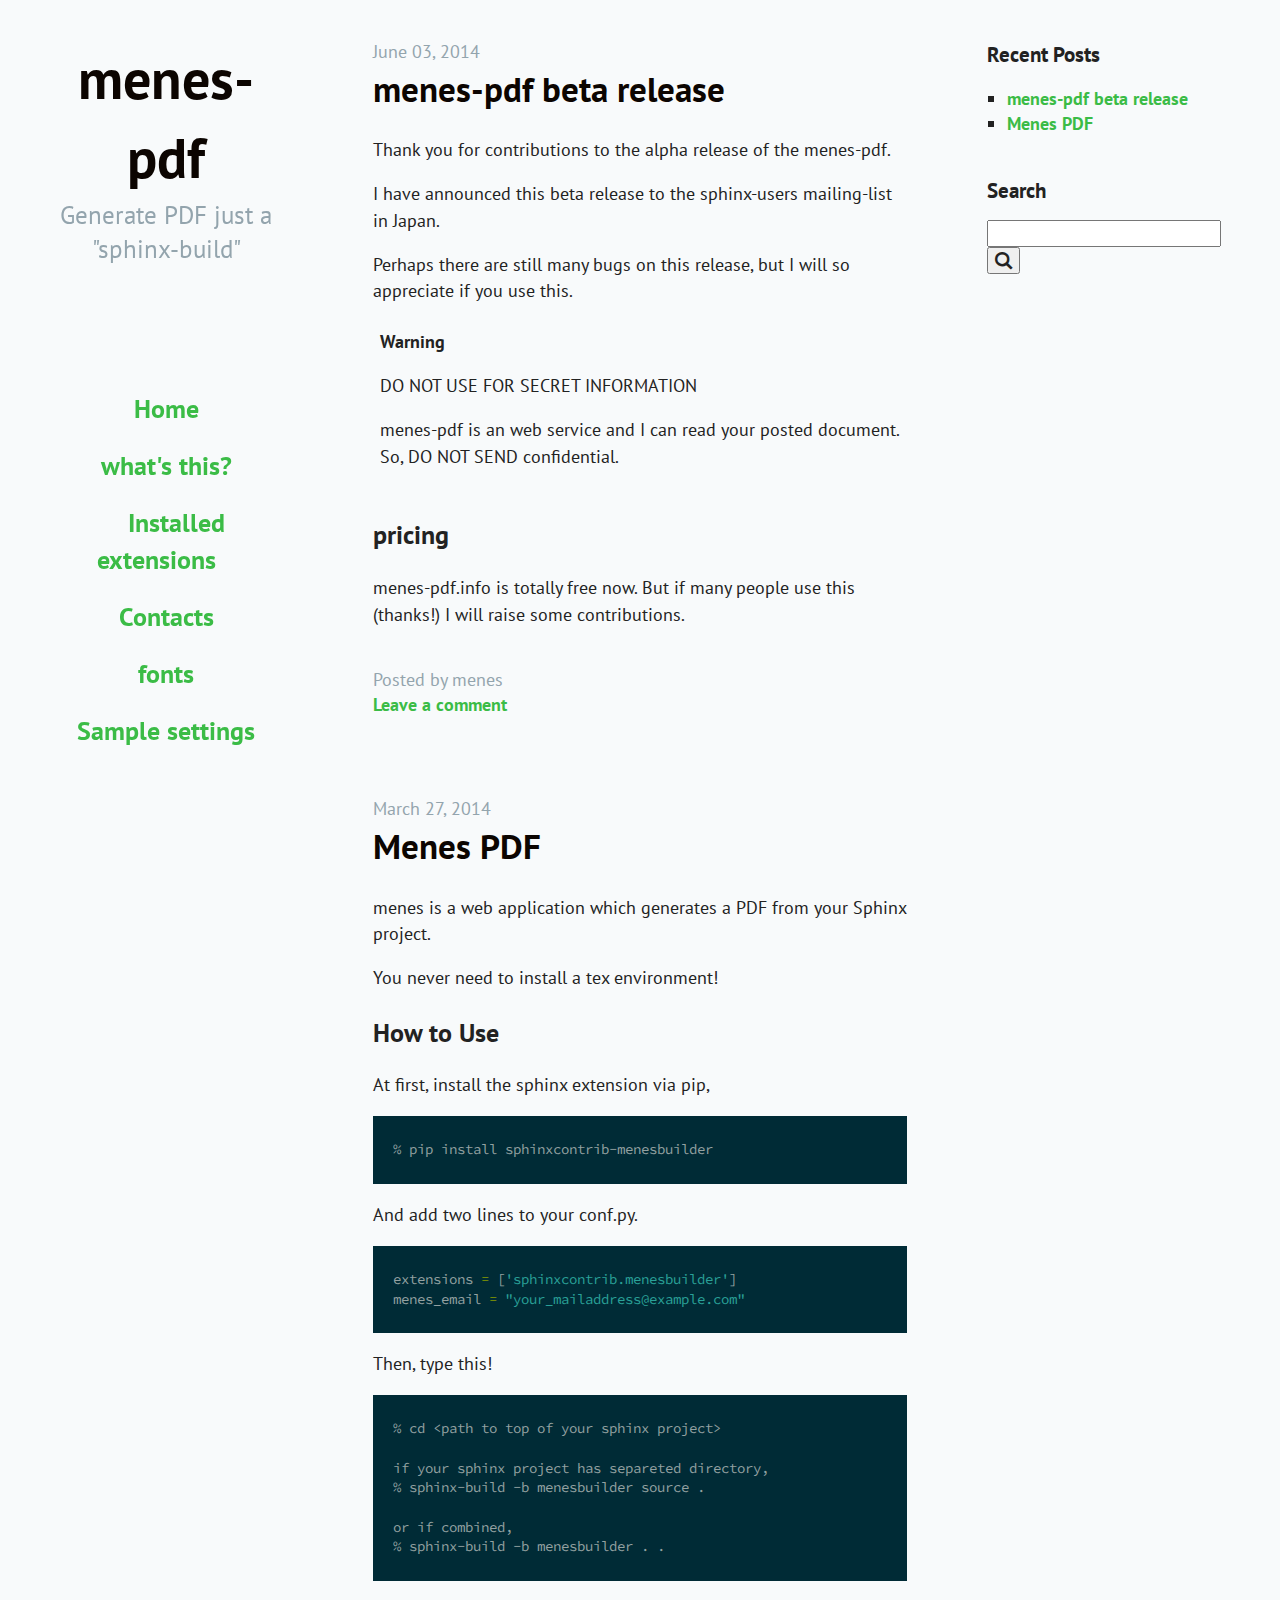
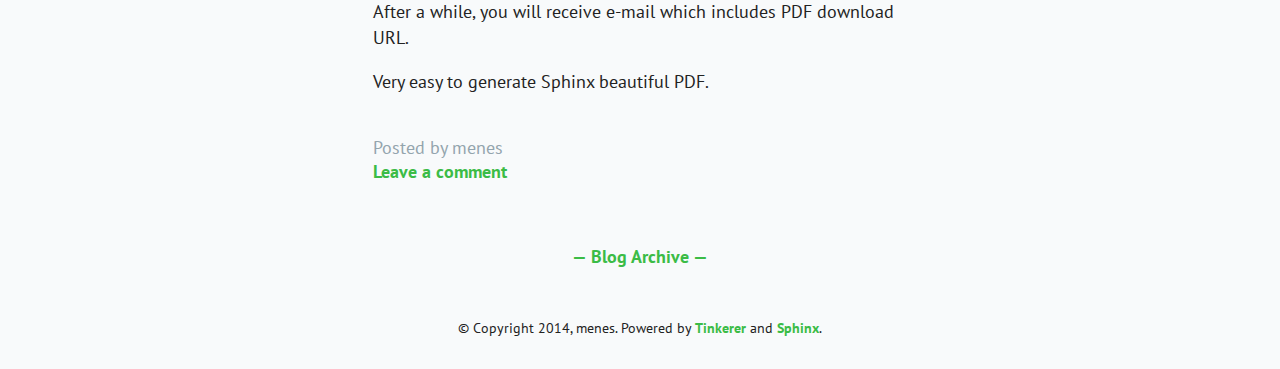
==== commit f5fc4f6c: "update document." ====
--- a/docs/blog/html/index.html
+++ b/docs/blog/html/index.html
@@ -77,6 +77,36 @@
                 </li>
               </ul>
           </nav><div class="main-container"><div class="main wrapper clearfix"><article><div class="timestamp postmeta">
+            <span>June 03, 2014</span>
+        </div>
+        <div class="section" id="menes-pdf-beta-release">
+<h1><a href="2014/06/03/release.html">menes-pdf beta release</a></h1>
+<p>Thank you for contributions to the alpha release of the menes-pdf.</p>
+<p>I have announced this beta release to the sphinx-users mailing-list
+in Japan.</p>
+<p>Perhaps there are still many bugs on this release, but I will so
+appreciate if you use this.</p>
+<div class="admonition warning">
+<p class="first admonition-title">Warning</p>
+<p>DO NOT USE FOR SECRET INFORMATION</p>
+<p class="last">menes-pdf is an web service and I can read your posted
+document. So, DO NOT SEND confidential.</p>
+</div>
+<div class="section" id="pricing">
+<h2>pricing</h2>
+<p>menes-pdf.info is totally free now. But if many people use this
+(thanks!) I will raise some contributions.</p>
+</div>
+</div>
+        <div class="postmeta">
+        <div class="author">
+            <span>Posted by menes</span>
+        </div>
+        
+        
+        <div class="comments">
+            <a href="http://menes-pdf.info/2014/06/03/release.html#disqus_thread" data-disqus-identifier="2014/06/03/release">Leave a comment</a>
+        </div></div><div class="separator post_separator"></div><div class="timestamp postmeta">
             <span>March 27, 2014</span>
         </div>
         <div class="section" id="menes-pdf">
@@ -122,6 +152,8 @@
     </div></article><aside class="sidebar"><section><div class="widget">
     <h1>Recent Posts</h1>
     <ul><li>
+            <a href="2014/06/03/release.html">menes-pdf beta release</a>
+        </li><li>
             <a href="2014/03/27/initial.html">Menes PDF</a>
         </li></ul>
 </div>
